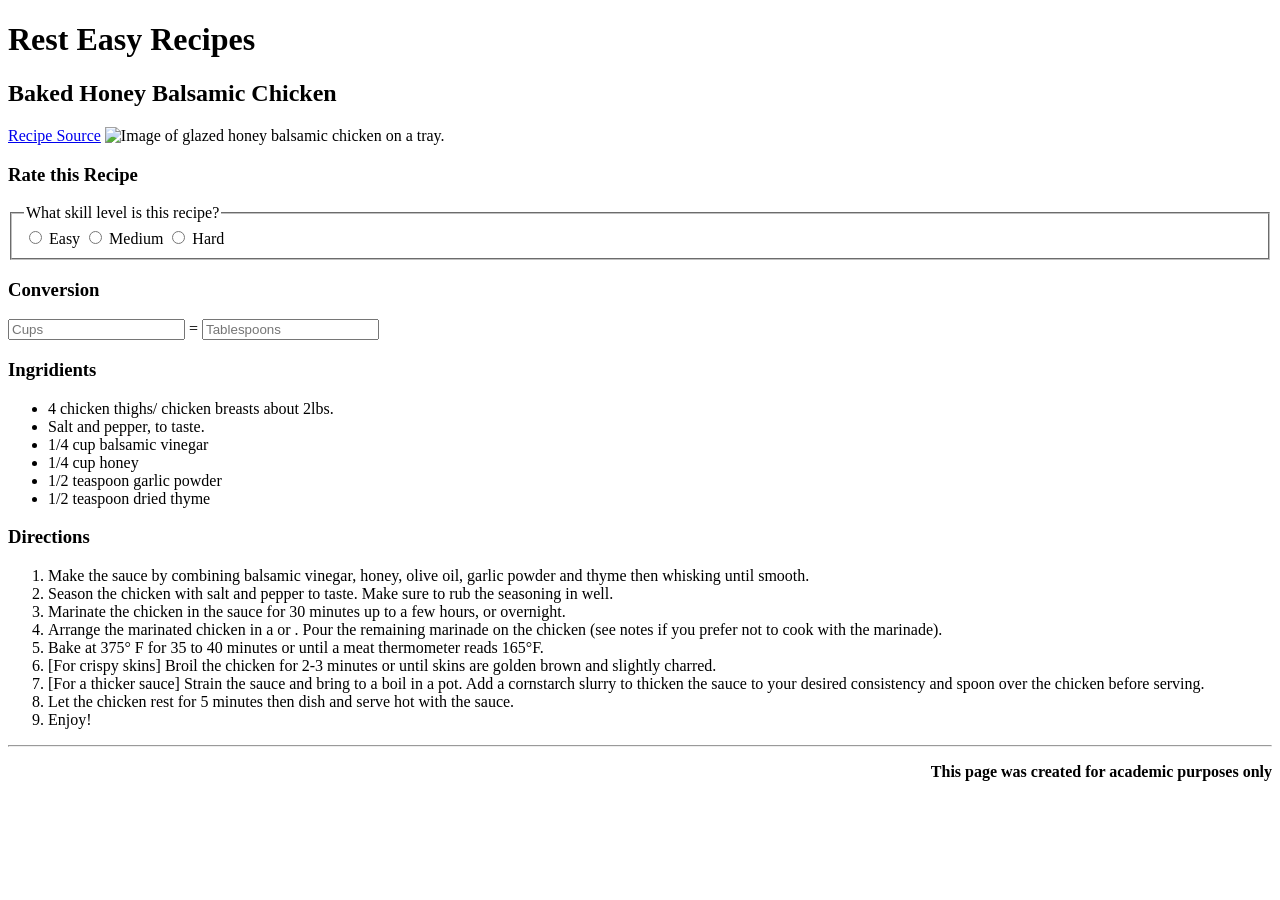
==== html/c-chicken.html @ f3002519 "added style with correct name format and html folder" ====
<!DOCTYPE html>
<html lang="en">
<head>
    <meta charset="UTF-8">
    <meta name="viewport" content="width=device-width, initial-scale=1.0">
    <title>Rest Easy Recipes</title>
    <meta name="author" content="Caroline">
    <link rel="stylesheet" href="css/style.css">
    <link rel="preconnect" href="https://fonts.googleapis.com">
    <link rel="preconnect" href="https://fonts.gstatic.com" crossorigin>
    <link href="https://fonts.googleapis.com/css2?family=PT+Serif:ital,wght@0,400;0,700;1,400;1,700&display=swap" rel="stylesheet">
</head>
<body> 
<h1><span class="salmon logo">Rest Easy</span> Recipes</h1>
    <div class="wrapper">  
    <div>
        <div class="test">
      <div class="box1"> 
    <h2>Baked Honey Balsamic Chicken</h2>
    <a href="https://thecookingjar.com/baked-honey-balsamic-chicken/" target="_blank">Recipe Source</a>
    <img id="hero-img" src="./images/hero-img.png" alt="Image of glazed honey balsamic chicken on a tray.">
        

      </div>

      <div class="box2">

           <h3>Rate this Recipe</h3>
    <form>
        
            
        <fieldset>
            <legend>What skill level is this recipe?</legend>
            <input type="radio" name="level" id="easy" value="easy">
            <label for="easy">Easy</label>
            <input type="radio" name="level" id="med" value="medium">
            <label for="med">Medium</label>
            <input type="radio" name="level" id="hard" value="hard">
            <label for="hard">Hard</label>
        </fieldset>
    </form>
    <h3>Conversion</h3>
    <form>
        <input type="number" name="cups" id="cups" placeholder="Cups"> 
        =
        <input type="number" name="tablespoons" id="tblspoons" placeholder="Tablespoons">
    </form>

      </div>  
</div>
  </div>
</div>
  <div class="wrapper">  
    <div class="test">
     <div class="box3">

        <h3>Ingridients</h3>
    <ul>
        <li>4 chicken thighs/ chicken breasts about 2lbs.</li>
        <li>Salt and pepper, to taste.</li>
        <li>1/4 cup balsamic vinegar</li>
        <li>1/4 cup honey</li>
        <li> 1/2 teaspoon garlic powder</li>
        <li>1/2 teaspoon dried thyme</li>
    </ul>

     </div> 

     <div class="box4"> 

        <h3>Directions</h3>
    <ol>
        <li>Make the sauce by combining balsamic vinegar, honey, olive oil, garlic powder and thyme then whisking until smooth.</li>
        <li>Season the chicken with salt and pepper to taste. Make sure to rub the seasoning in well.</li>
        <li>Marinate the chicken in the sauce for 30 minutes up to a few hours, or overnight.</li>
        <li>Arrange the marinated chicken in a or . Pour the remaining marinade on the chicken (see notes if you prefer not to cook with the marinade).</li>
        <li>Bake at 375° F for 35 to 40 minutes or until a meat thermometer reads 165°F.</li>
        <li>[For crispy skins] Broil the chicken for 2-3 minutes or until skins are golden brown and slightly charred.</li>
        <li>[For a thicker sauce] Strain the sauce and bring to a boil in a pot. Add a cornstarch slurry to thicken the sauce to your desired consistency and spoon over the chicken before serving.</li>
        <li>Let the chicken rest for 5 minutes then dish and serve hot with the sauce.</li>
        <li>Enjoy!</li>
</ol>

     </div>  
</div>
<hr>
    <p style="text-align: right;"><b>This page was created for academic purposes only</b></p>
  </div>
  </body>
</html>
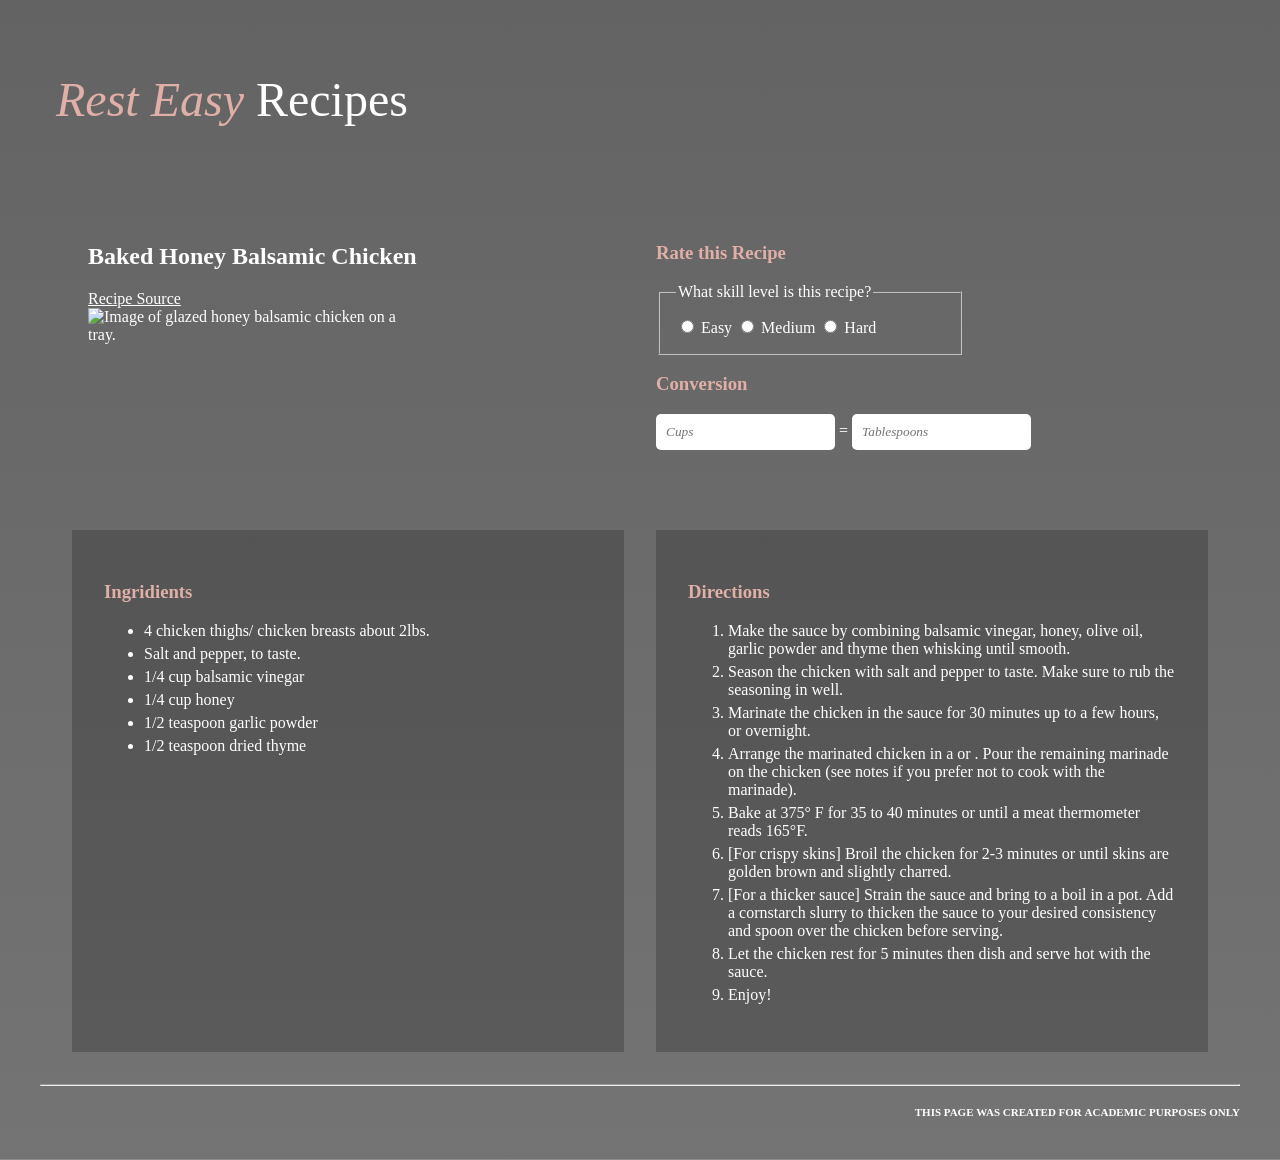
==== commit 8e3ae2dd: "fixed routes" ====
--- a/html/c-chicken.html
+++ b/html/c-chicken.html
@@ -5,7 +5,7 @@
     <meta name="viewport" content="width=device-width, initial-scale=1.0">
     <title>Rest Easy Recipes</title>
     <meta name="author" content="Caroline">
-    <link rel="stylesheet" href="css/style.css">
+    <link rel="stylesheet" href="../css/chicken-style.css">
     <link rel="preconnect" href="https://fonts.googleapis.com">
     <link rel="preconnect" href="https://fonts.gstatic.com" crossorigin>
     <link href="https://fonts.googleapis.com/css2?family=PT+Serif:ital,wght@0,400;0,700;1,400;1,700&display=swap" rel="stylesheet">
--- a/css/chicken-style.css
+++ b/css/chicken-style.css
@@ -0,0 +1,106 @@
+
+body{
+    background-image:linear-gradient(rgba(34, 33, 33, 0.7),rgba(58, 56, 56, 0.7)) , url("../images/chicken-images/");
+    background-repeat: no-repeat;
+    background-size: cover;
+    background-position: center;
+    
+    color:#fff;
+   font-family: "PT Serif", serif;
+  font-weight: 400;
+  font-style: normal;
+  padding: 1rem 2rem;
+}
+h1{
+    font-family: "PT Serif", serif;
+    font-weight: 400;
+    padding:1rem;
+    font-size: 3rem;
+}
+h2,h3{
+  font-family: "PT Serif", serif;
+  font-weight: bold;
+  font-style: normal;
+}
+.logo{
+    font-family: "PT Serif", serif;
+  font-weight: 400;
+  font-style: italic;
+}
+h3,.salmon{
+     color:#dfafa8;
+}
+a,a:visited{
+    color:white;
+    font-family: "PT Serif", serif;
+  font-weight: 400;
+  font-style: normal;
+  display: block;
+   
+}
+.wrapper {
+
+  display: flex;
+  flex-direction: column;
+
+}
+div{
+     
+}
+
+.wrapper div {
+
+  flex: 1;
+  flex-direction: row;
+  margin:1rem;
+
+}
+
+.test{
+    display: flex;
+   justify-content: space-around;
+}
+hr{
+background-color: white;
+margin:0;
+align-self: stretch;
+}
+img{
+  width: 60%;
+  float: left;
+}
+input[type="radio"]{
+    accent-color:#dfafa8;
+}
+input[type="number"]{
+    font-family: "PT Serif", serif;
+    font-weight: 400;
+    font-style: italic;
+    padding:1rem;
+    border:none;
+    border-radius: 5px;
+    padding: 10px;
+}
+fieldset{
+padding: 1rem;
+width: 50%;
+} 
+label{
+     font-family: "PT Serif", serif;
+    font-weight: 400;
+}
+hr{
+background-color: white;
+margin:0;
+align-self: stretch;
+}
+.box3,.box4{
+    background-color: rgba(34, 33, 33, 0.3);
+    padding: 2rem;
+}
+p{
+    font-variant-caps: all-small-caps;
+}
+li{
+    margin:5px 0;
+}
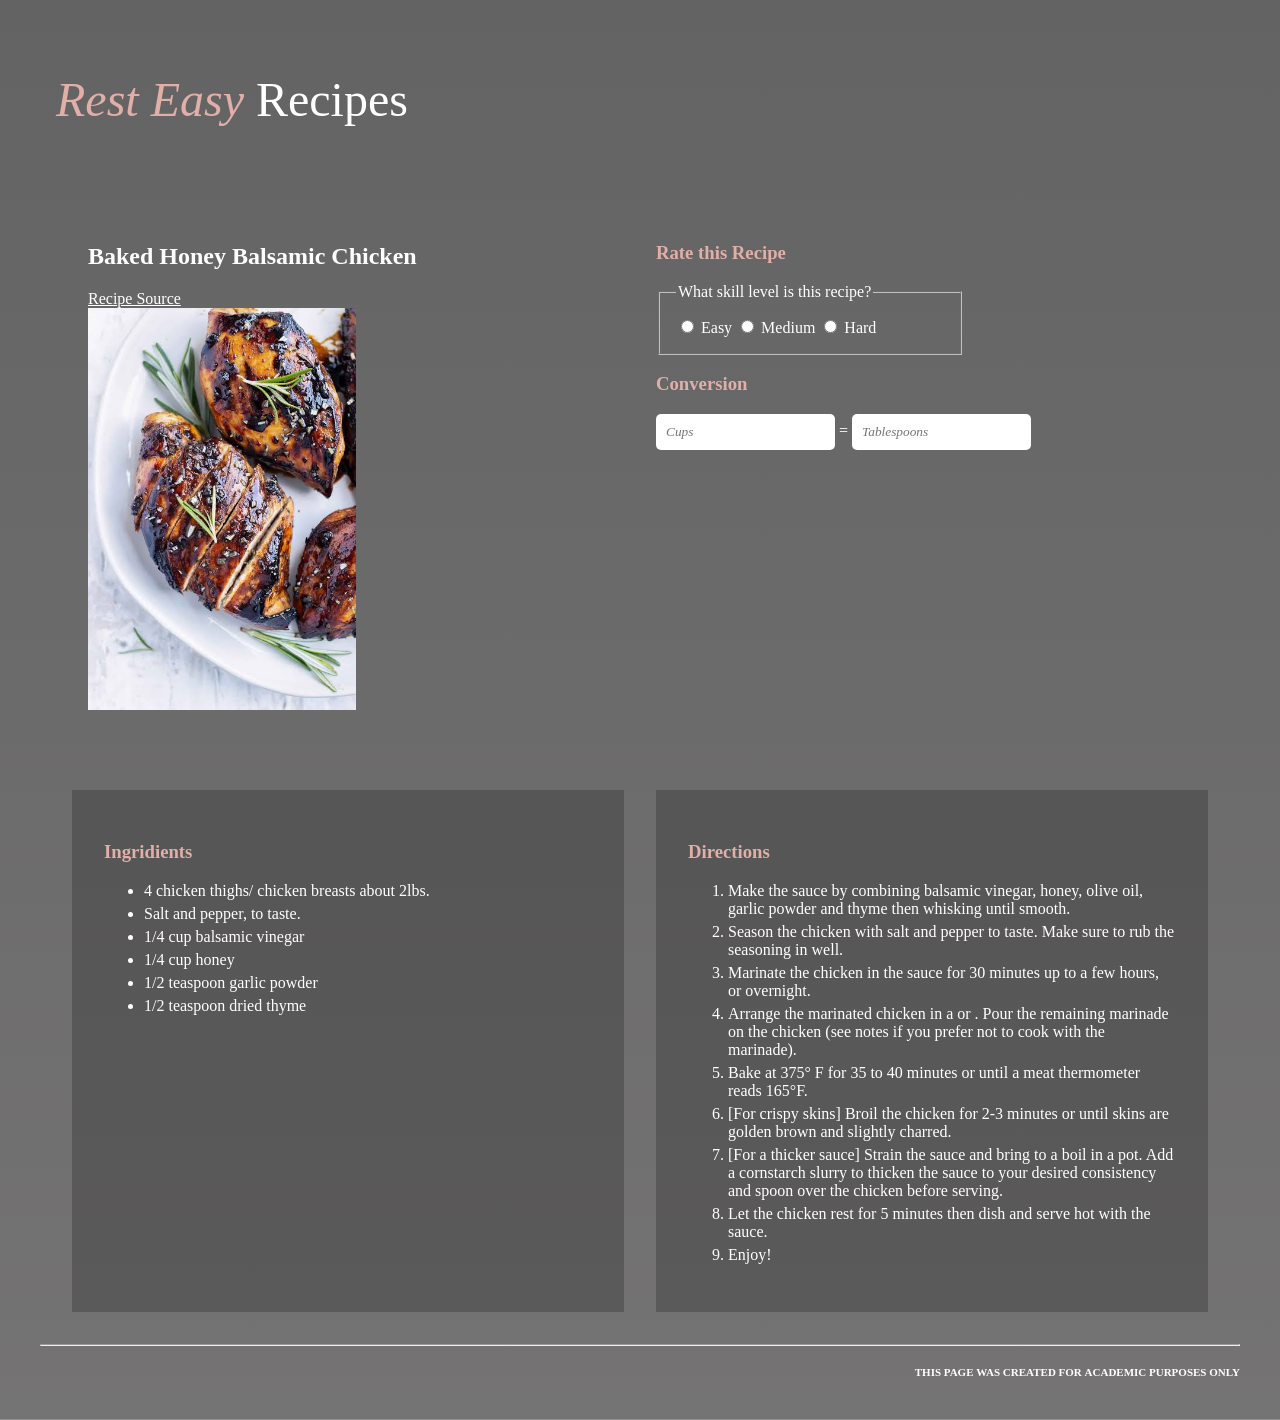
==== commit 48510f55: "added image" ====
--- a/html/c-chicken.html
+++ b/html/c-chicken.html
@@ -18,7 +18,7 @@
       <div class="box1"> 
     <h2>Baked Honey Balsamic Chicken</h2>
     <a href="https://thecookingjar.com/baked-honey-balsamic-chicken/" target="_blank">Recipe Source</a>
-    <img id="hero-img" src="./images/hero-img.png" alt="Image of glazed honey balsamic chicken on a tray.">
+    <img id="hero-img" src="../images/chicken-images/hero-img.jpg" alt="Image of glazed honey balsamic chicken on a tray.">
         
 
       </div>
--- a/css/chicken-style.css
+++ b/css/chicken-style.css
@@ -66,7 +66,7 @@
 align-self: stretch;
 }
 img{
-  width: 60%;
+  width: 50%;
   float: left;
 }
 input[type="radio"]{
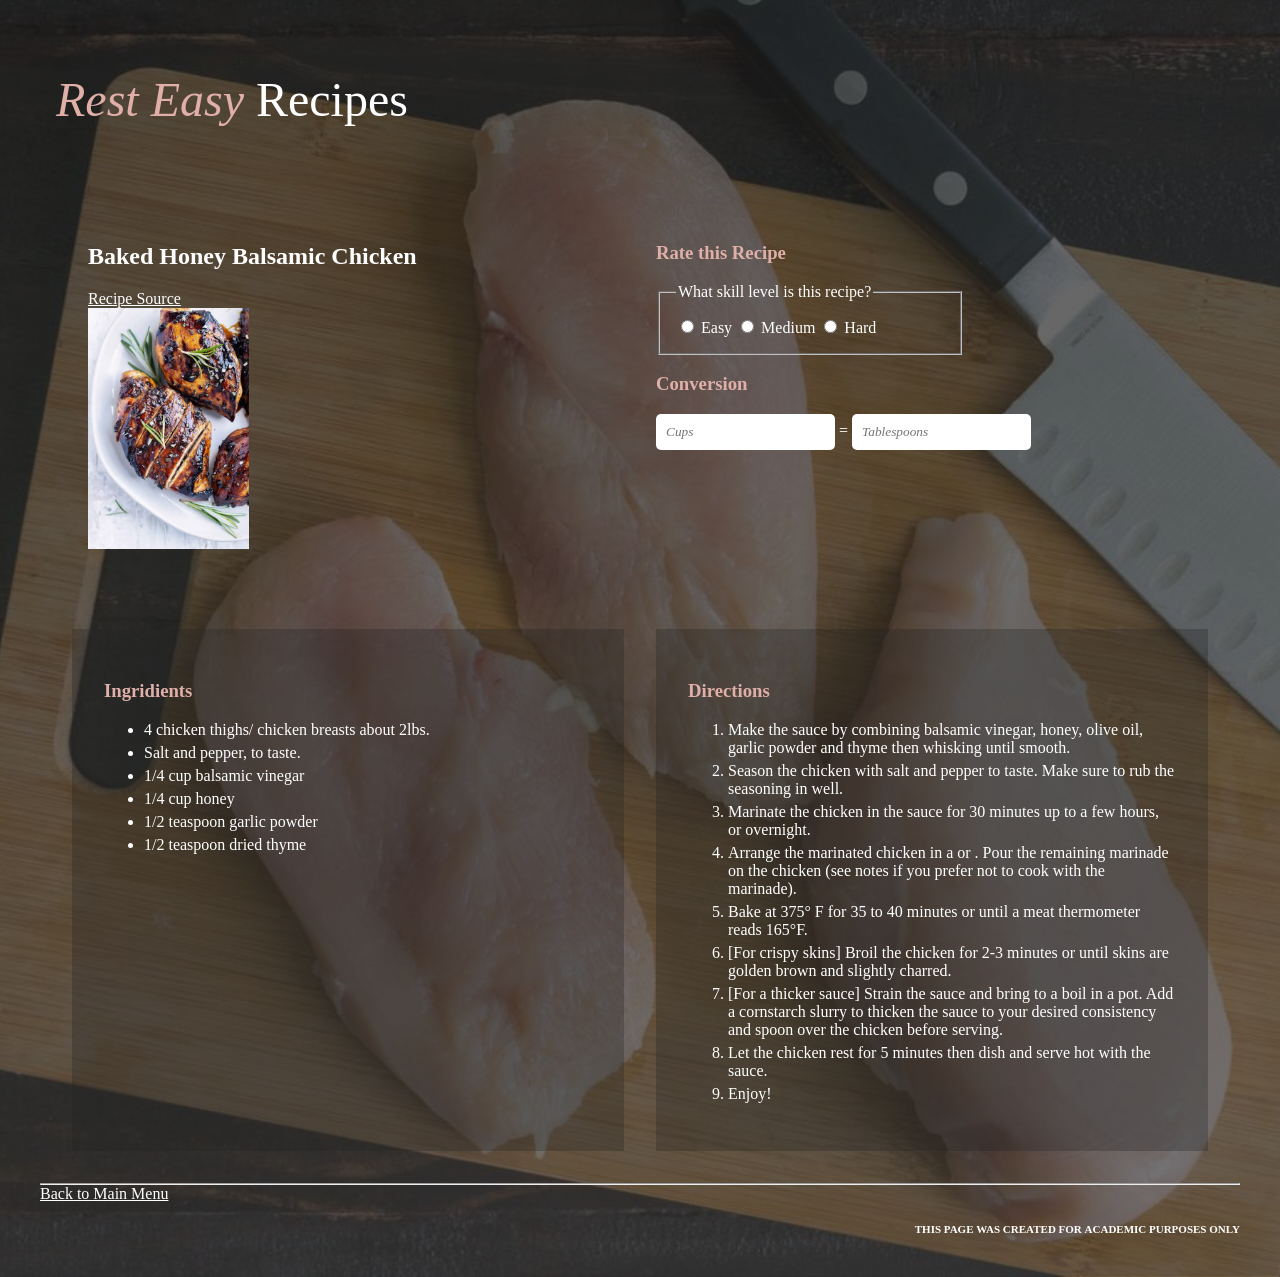
==== commit 42b5d76b: "added back to main menu link" ====
--- a/html/c-chicken.html
+++ b/html/c-chicken.html
@@ -84,6 +84,7 @@
      </div>  
 </div>
 <hr>
+    <a href="../index.html">Back to Main Menu</a>
     <p style="text-align: right;"><b>This page was created for academic purposes only</b></p>
   </div>
   </body>
--- a/css/chicken-style.css
+++ b/css/chicken-style.css
@@ -1,6 +1,6 @@
 
 body{
-    background-image:linear-gradient(rgba(34, 33, 33, 0.7),rgba(58, 56, 56, 0.7)) , url("../images/chicken-images/");
+    background-image:linear-gradient(rgba(34, 33, 33, 0.7),rgba(58, 56, 56, 0.7)) , url("../images/chicken-images/background.jpg");
     background-repeat: no-repeat;
     background-size: cover;
     background-position: center;
@@ -66,7 +66,7 @@
 align-self: stretch;
 }
 img{
-  width: 50%;
+  width: 30%;
   float: left;
 }
 input[type="radio"]{
